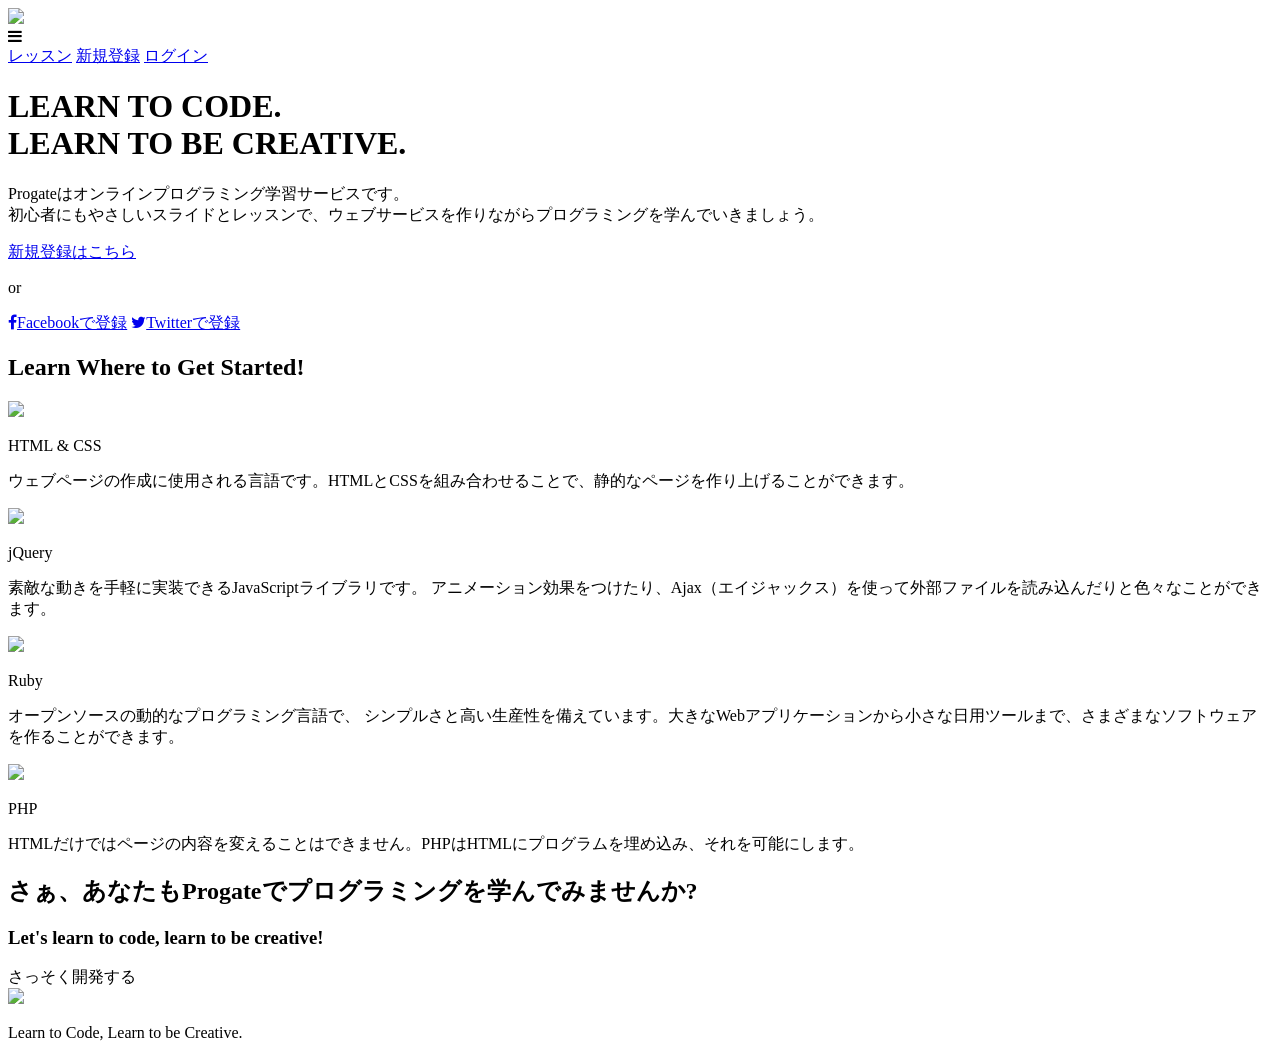
==== index.html @ 8162e253 "Create index.html" ====
<!DOCTYPE html>
<html>
<head>
  <meta charset="utf-8">
  <meta name="viewport" content="width=device-width, initial-scale=1.0">
  <title>Progate</title>
  <link href="https://maxcdn.bootstrapcdn.com/font-awesome/4.7.0/css/font-awesome.min.css" rel="stylesheet" integrity="sha384-wvfXpqpZZVQGK6TAh5PVlGOfQNHSoD2xbE+QkPxCAFlNEevoEH3Sl0sibVcOQVnN" crossorigin="anonymous">
  <link rel="stylesheet" type="text/css" href="stylesheet.css">
</head>
<body>
  <header>
    <div class="container">
      <div class="header-left">
        <img class="logo" src="https://prog-8.com/images/html/advanced/main_logo.png">
      </div>
      <span class="fa fa-bars menu-icon"></span>
      <div class="header-right">
        <a href="#">レッスン</a>
        <a href="#">新規登録</a>
        <a href="#" class="login">ログイン</a>
      </div>
    </div>
  </header>
  <div class="top-wrapper">
    <div class="container">
      <h1>LEARN TO CODE.<br>LEARN TO BE CREATIVE.</h1>
      <p>Progateはオンラインプログラミング学習サービスです。<br>初心者にもやさしいスライドとレッスンで、ウェブサービスを作りながらプログラミングを学んでいきましょう。</p>
      <div class="btn-wrapper">
        <a href="#" class="btn signup">新規登録はこちら</a>
        <p>or</p>
        <a href="#" class="btn facebook"><span class="fa fa-facebook"></span>Facebookで登録</a>
        <a href="#" class="btn twitter"><span class="fa fa-twitter"></span>Twitterで登録</a>
      </div>
    </div>
  </div>
  <div class="lesson-wrapper">
    <div class="container">
      <div class="heading">
        <h2>Learn Where to Get Started!</h2>
      </div>
      <div class="lessons">
        <div class="lesson">
          <div class="lesson-icon">
            <img src="https://prog-8.com/images/html/advanced/html.png">
            <p>HTML & CSS</p>
          </div>
          <p class="text-contents">ウェブページの作成に使用される言語です。HTMLとCSSを組み合わせることで、静的なページを作り上げることができます。</p>
        </div>
        <div class="lesson">
          <div class="lesson-icon">
            <img src="https://prog-8.com/images/html/advanced/jQuery.png">
            <p>jQuery</p>
          </div>
          <p class="text-contents">素敵な動きを手軽に実装できるJavaScriptライブラリです。 アニメーション効果をつけたり、Ajax（エイジャックス）を使って外部ファイルを読み込んだりと色々なことができます。</p>
        </div>
        <div class="lesson">
          <div class="lesson-icon">
            <img src="https://prog-8.com/images/html/advanced/ruby.png">
            <p>Ruby</p>
          </div>
          <p class="text-contents">オープンソースの動的なプログラミング言語で、 シンプルさと高い生産性を備えています。大きなWebアプリケーションから小さな日用ツールまで、さまざまなソフトウェアを作ることができます。</p>
        </div>
        <div class="lesson">
          <div class="lesson-icon">
            <img src="https://prog-8.com/images/html/advanced/php.png">
            <p>PHP</p>
          </div>
          <p class="text-contents">HTMLだけではページの内容を変えることはできません。PHPはHTMLにプログラムを埋め込み、それを可能にします。</p>
        </div>
      </div>
      <div class="clear"></div>
    </div>
  </div>
  <div class="message-wrapper">
    <div class="container">
      <div class="heading">
        <h2>さぁ、あなたもProgateでプログラミングを学んでみませんか?</h2>
        <h3>Let's learn to code, learn to be creative!</h3>
      </div>
      <span class="btn message">さっそく開発する</span>
    </div>
  </div>
  <footer>
    <div class="container">
      <img src="https://prog-8.com/images/html/advanced/footer_logo.png">
      <p>Learn to Code, Learn to be Creative.</p>
    </div>
  </footer>
</body>
</html>
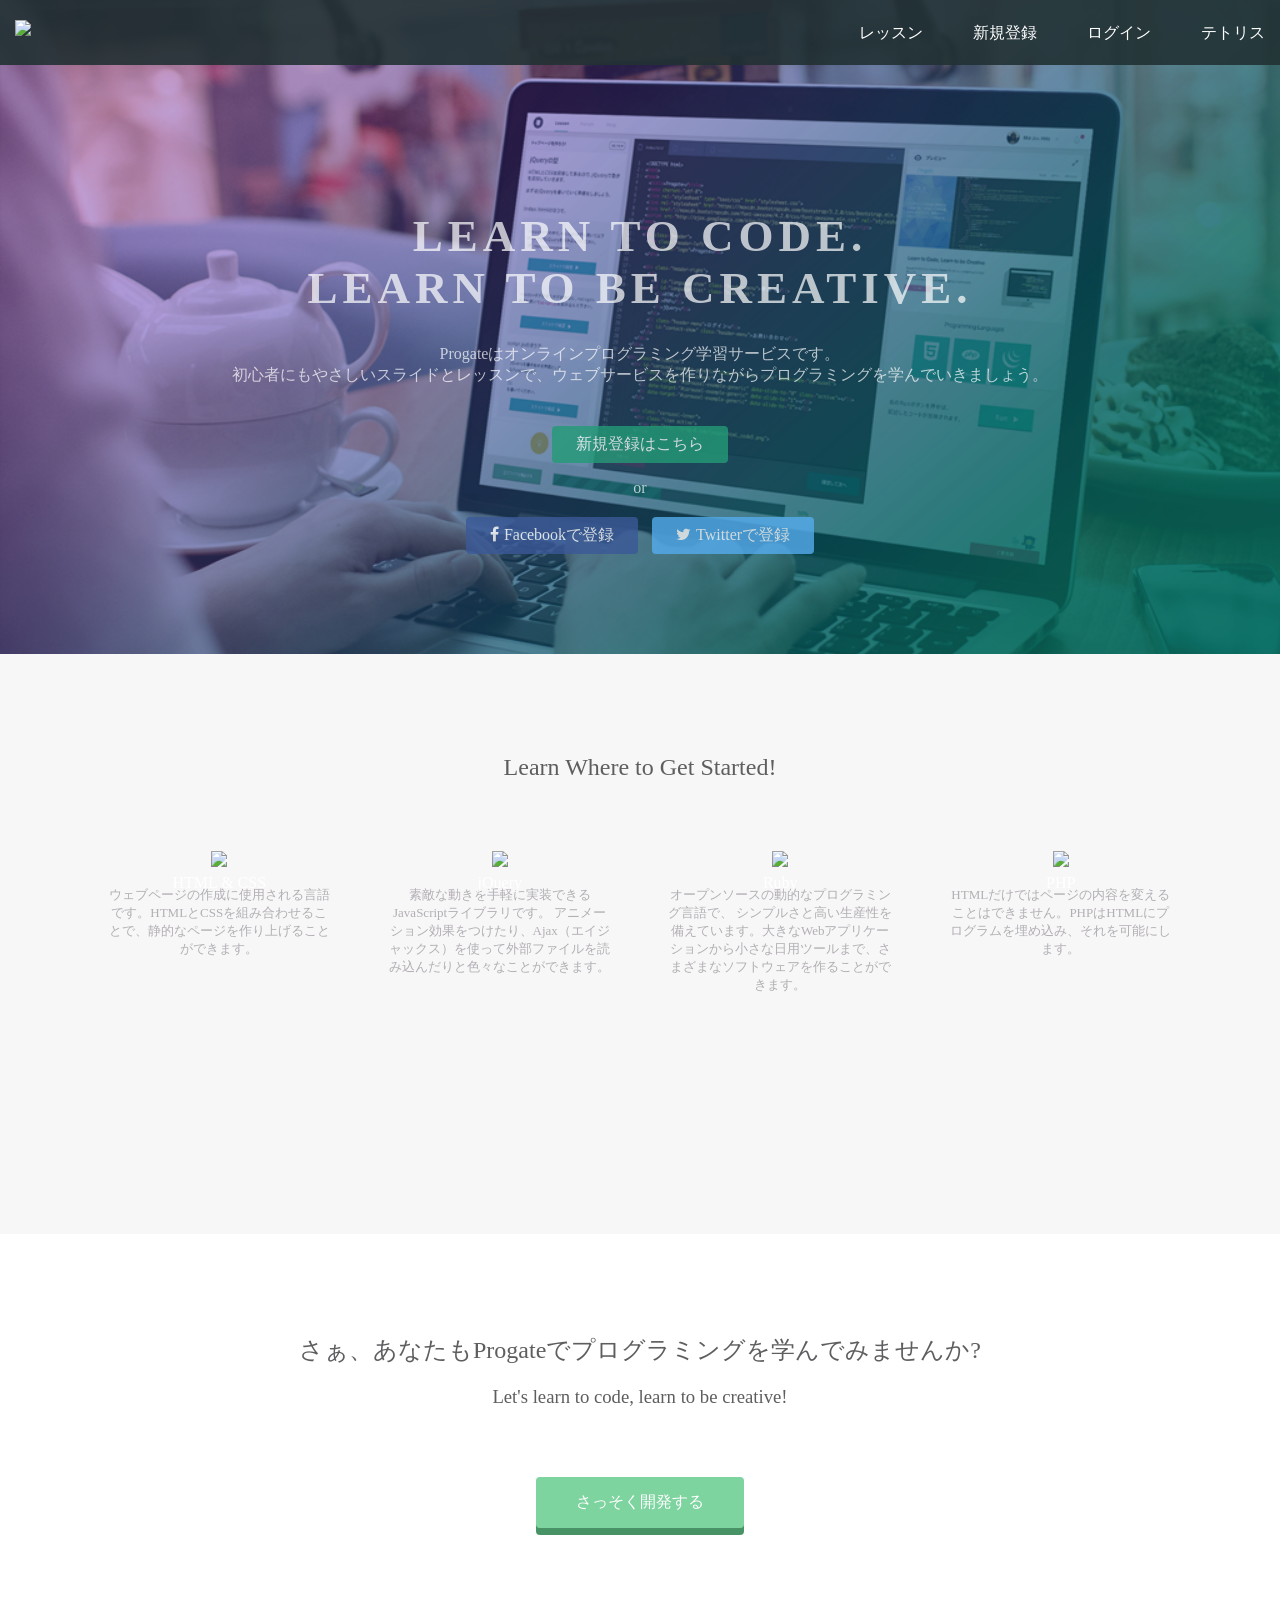
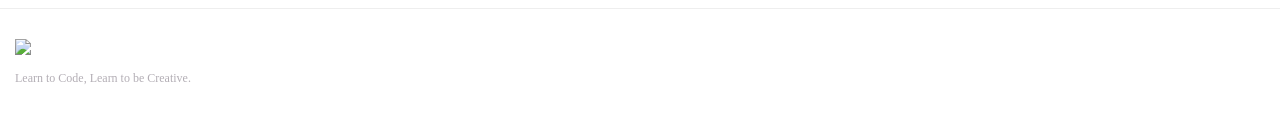
==== commit 6d9a51cf: "Add Tetris game page Canvas-based Tetris (tetris.html/css/js) with 7-bag randomizer, rotation with s" ====
--- a/index.html
+++ b/index.html
@@ -18,6 +18,7 @@
         <a href="#">レッスン</a>
         <a href="#">新規登録</a>
         <a href="#" class="login">ログイン</a>
+        <a href="tetris.html">テトリス</a>
       </div>
     </div>
   </header>
--- a/stylesheet.css
+++ b/stylesheet.css
@@ -0,0 +1,271 @@
+* {
+  box-sizing: border-box;
+}
+
+body {
+  margin: 0;
+  font-family: "Hiragino Kaku Gothic ProN";
+}
+
+a {
+  text-decoration: none;
+}
+
+.container {
+  width: 100%;
+  padding: 0 15px;
+  margin: 0 auto;
+}
+
+.top-wrapper {
+  padding: 180px 0 100px 0;
+  background-image: url(top.png);
+  background-size: cover;
+  color: white;
+  text-align: center;
+}
+
+.top-wrapper h1 {
+  opacity: 0.7;
+  font-size: 45px;
+  letter-spacing: 5px;
+}
+
+.top-wrapper p {
+  opacity: 0.7;
+  font-size: 16px;
+  margin-bottom: 40px;
+}
+
+.btn-wrapper {
+  text-align: center;
+}
+
+.btn-wrapper p {
+  margin-bottom: 20px;
+}
+
+.signup {
+  background-color: #239b76;
+}
+
+.facebook {
+  background-color: #3b5998;
+  margin-right: 10px;
+}
+
+.twitter {
+  background-color: #55acee;
+}
+
+.btn {
+  padding: 8px 24px;
+  color: white;
+  display: inline-block;
+  opacity: 0.8;
+  border-radius: 4px;
+  text-align: center;
+}
+
+.btn:hover {
+  opacity: 1;
+}
+
+.fa {
+  margin-right: 5px;
+}
+
+header {
+  height: 65px;
+  width: 100%;
+  background-color: rgba(34,49,52,0.9);
+  position :fixed;
+  top: 0;
+  z-index: 10;
+}
+
+.logo {
+  width: 124px;
+  margin-top: 20px;
+}
+
+.header-left {
+  float: left;
+}
+
+.header-right {
+  float: right;
+  margin-right: -25px;
+}
+
+.header-right a {
+  line-height: 65px;
+  padding: 0 25px;
+  color: white;
+  display: block;
+  float: left;
+  transition: all 0.5s;
+}
+
+.header-right a:hover {
+  background-color: rgba(255,255,255,0.3);
+}
+
+.lesson-wrapper {
+  height: 580px;
+  padding-bottom: 80px;
+  padding-left: 5%;
+  padding-right: 5%;
+  background-color: #f7f7f7;
+  text-align: center;
+}
+
+.heading {
+  padding-top: 80px;
+  padding-bottom: 50px;
+  color: #5f5d60;
+}
+
+.heading h2 {
+  font-weight: normal;
+}
+
+.lesson {
+  float: left;
+  width: 25%;
+}
+
+.lesson-icon {
+  position: relative;
+}
+
+.lesson-icon p {
+  position: absolute;
+  top: 37%;
+  width: 100%;
+  color: white;
+}
+
+.text-contents {
+  width: 80%;
+  display: inline-block;
+  margin-top: 15px;
+  font-size: 13px;
+  color: #b3aeb5;
+}
+
+.heading h3 {
+  font-weight: normal;
+}
+
+.message-wrapper {
+  border-bottom: 1px solid #eee;
+  padding-bottom: 80px;
+  text-align: center;
+}
+
+.message {
+  padding: 15px 40px;
+  background-color: #5dca88;
+  cursor: pointer;
+  box-shadow: 0px 7px #1a7940;
+}
+
+.message:active {
+  position: relative;
+  top: 7px;
+  box-shadow: none;
+}
+
+footer img {
+  width: 125px;
+}
+
+footer p {
+  color: #b3aeb5;
+  font-size: 12px;
+}
+
+footer {
+  padding-top: 30px;
+  padding-bottom: 20px;
+}
+
+.menu-icon {
+  color: white;
+  float: right;
+  font-size: 25px;
+  padding: 21px 0;
+  display: none;
+}
+
+.clear {
+  clear: left;
+}
+
+@media all and (max-width: 1000px) {
+  .lesson {
+    width: 50%;
+    margin-bottom: 50px;
+  }
+
+  .lesson-wrapper {
+    height: 990px;
+  }
+
+  footer {
+    text-align: center;
+  }
+}
+
+@media all and (max-width: 750px) {
+  .top-wrapper h1 {
+    font-size: 32px;
+  }
+
+  .heading h2 {
+    font-size: 20px;
+  }
+}
+
+@media all and (max-width: 670px) {
+  .header-right {
+    display: none;
+  }
+
+  .menu-icon {
+    display: block;
+  }
+
+  .top-wrapper .btn {
+    width: 100%;
+  }
+
+  .twitter {
+    margin-top: 10px;
+  }
+
+  .top-wrapper {
+    text-align: left;
+  }
+
+  .top-wrapper h1 {
+    font-size: 24px;
+  }
+
+  .top-wrapper p {
+    font-size: 14px;
+  }
+
+  .lesson {
+    width: 100%;
+  }
+
+  .lesson-wrapper {
+    height: 1700px;
+  }
+
+  .message-wrapper .btn {
+    width: 100%;
+  }
+}
